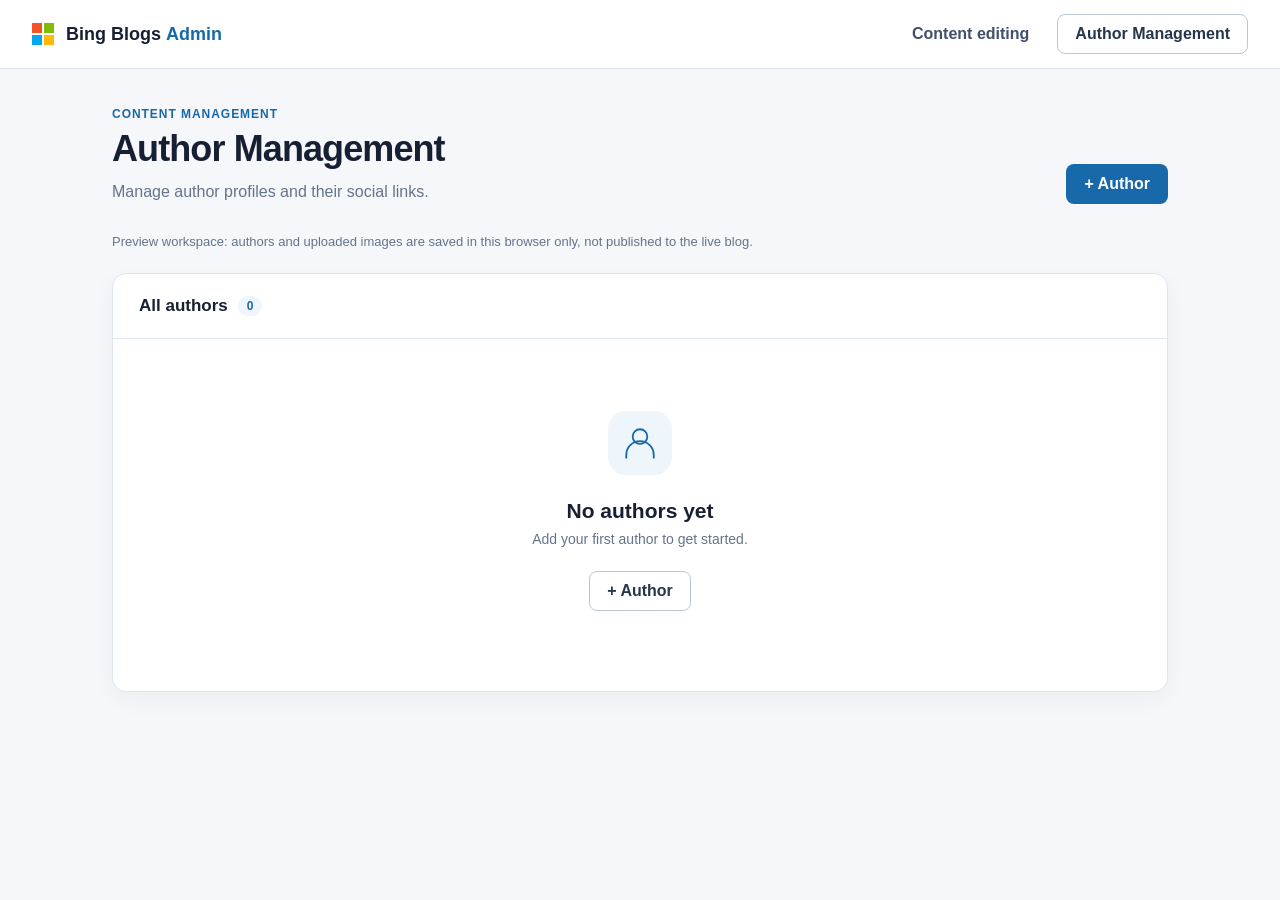
==== site/admin-authors.html @ a42f4350 "Add author management admin page Co-authored-by: Copilot <223556219+Copilot@users.noreply.github.com" ====
<!doctype html>
<html lang="en">
  <head>
    <meta charset="utf-8">
    <meta name="viewport" content="width=device-width, initial-scale=1">
    <title>Bing Blogs Admin - Author Management</title>
    <link rel="stylesheet" href="admin.css">
    <link rel="stylesheet" href="admin-authors.css">
  </head>
  <body class="authors-page">
    <header class="admin-header">
      <div class="admin-header-inner">
        <a class="admin-brand" href="index.html" aria-label="Bing Blogs home">
          <span class="brand-mark" aria-hidden="true"><span></span><span></span><span></span><span></span></span>
          <span>Bing Blogs <strong>Admin</strong></span>
        </a>
        <nav class="header-actions" aria-label="Admin navigation">
          <a class="button button-ghost" href="admin.html">Content editing</a>
          <a class="button button-secondary" href="admin-authors.html" aria-current="page">Author Management</a>
        </nav>
      </div>
    </header>

    <main class="admin-main">
      <div class="page-heading">
        <div>
          <p class="eyebrow">Content management</p>
          <h1>Author Management</h1>
          <p class="page-description">Manage author profiles and their social links.</p>
        </div>
        <button class="button button-primary" id="addAuthor" type="button">+ Author</button>
      </div>
      <p class="storage-note">Preview workspace: authors and uploaded images are saved in this browser only, not published to the live blog.</p>
      <p class="error-message" id="storageError" role="alert" hidden></p>
      <section class="form-card author-list-card" aria-label="Authors">
        <div class="list-heading"><h2>All authors <span id="authorCount">0</span></h2></div>
        <div class="empty-state" id="emptyState">
          <svg viewBox="0 0 48 48" fill="none" aria-hidden="true"><circle cx="24" cy="17" r="8"/><path d="M9 41v-4a15 15 0 0 1 30 0v4"/></svg>
          <h2>No authors yet</h2>
          <p>Add your first author to get started.</p>
          <button class="button button-secondary" id="addFirstAuthor" type="button">+ Author</button>
        </div>
        <div class="table-scroll" id="authorTable" hidden>
          <table>
            <thead><tr><th scope="col">Author</th><th scope="col">Short introduction</th><th scope="col">Link</th><th scope="col">Actions</th></tr></thead>
            <tbody id="authorRows"></tbody>
          </table>
        </div>
      </section>
    </main>

    <dialog id="authorDialog" aria-labelledby="dialogTitle">
      <form id="authorForm">
        <div class="dialog-heading">
          <div><p class="eyebrow">Author profile</p><h2 id="dialogTitle">Add author</h2></div>
          <button class="button button-ghost" id="closeDialog" type="button" aria-label="Close author form">&times;</button>
        </div>
        <div class="dialog-body">
          <div class="field-group">
            <label for="authorName">Name <span class="required">*</span></label>
            <input id="authorName" name="name" type="text" placeholder="Enter author's name" maxlength="100" required>
          </div>
          <div class="field-group">
            <label for="authorImage">Image</label>
            <div class="image-upload">
              <span class="profile-avatar" id="imagePlaceholder" aria-hidden="true">?</span>
              <img class="profile-avatar" id="imagePreview" alt="Author image preview" hidden>
              <div>
                <input id="authorImage" type="file" accept="image/png,image/jpeg,image/webp,image/gif" aria-describedby="imageHelp imageError">
                <p class="field-help" id="imageHelp">PNG, JPG, WebP, or GIF up to 2 MB.</p>
                <button class="text-button" id="removeImage" type="button" hidden>Remove image</button>
              </div>
            </div>
            <p class="error-message" id="imageError" role="alert" hidden></p>
          </div>
          <div class="field-group">
            <label for="authorIntroduction">Short introduction</label>
            <textarea id="authorIntroduction" name="introduction" rows="3" maxlength="300" placeholder="A short bio, role, or area of expertise"></textarea>
            <div class="field-meta"><span>Keep it brief and helpful.</span><span id="introductionCount">0 / 300</span></div>
          </div>
          <div class="field-group">
            <div class="field-label-row">
              <label for="enableLink">Social link</label>
              <label class="enable-control">
                <input id="enableLink" type="checkbox">
                <span class="switch" aria-hidden="true"></span>
                Enable link
              </label>
            </div>
            <p class="field-help">Choose the icon displayed with this author's link.</p>
            <fieldset id="linkFields" disabled hidden>
              <label for="linkPlatform">Platform</label>
              <select id="linkPlatform" name="platform">
                <option value="linkedin">LinkedIn</option>
                <option value="instagram">Instagram (Ins)</option>
                <option value="facebook">Facebook</option>
                <option value="x">X (Twitter)</option>
                <option value="website">Website</option>
              </select>
              <label for="authorLink">Link address <span class="required">*</span></label>
              <input id="authorLink" name="url" type="url" placeholder="https://www.linkedin.com/in/your-profile" maxlength="2048">
              <p class="field-help">Use a full https:// or http:// address.</p>
              <div class="link-preview" id="linkPreview"></div>
            </fieldset>
          </div>
          <p class="error-message" id="formError" role="alert" hidden></p>
        </div>
        <div class="dialog-footer">
          <button class="button button-secondary" id="cancelAuthor" type="button">Cancel</button>
          <button class="button button-primary" id="saveAuthor" type="submit">Save author</button>
        </div>
      </form>
    </dialog>
    <div class="toast" id="toast" role="status" aria-live="polite"></div>
    <script src="admin-authors.js"></script>
  </body>
</html>
---- site/admin.css ----
:root {
  --blue:#1769aa;
  --blue-dark:#0f548b;
  --blue-soft:#eef6fb;
  --ink:#172033;
  --muted:#65748b;
  --line:#dfe6ee;
  --panel:#ffffff;
  --page:#f5f7fa;
  --success:#16805b;
}

* { box-sizing:border-box; }
body {
  margin:0;
  min-width:320px;
  background:var(--page);
  color:var(--ink);
  font-family:"Segoe UI",Arial,sans-serif;
}
button,input,textarea { font:inherit; }
button { color:inherit; }

.admin-header {
  position:sticky;
  top:0;
  z-index:100;
  border-bottom:1px solid var(--line);
  background:rgba(255,255,255,0.96);
  backdrop-filter:blur(12px);
}
.admin-header-inner {
  max-width:1440px;
  min-height:68px;
  margin:0 auto;
  padding:10px 32px;
  display:flex;
  align-items:center;
  justify-content:space-between;
  gap:24px;
}
.admin-brand {
  display:flex;
  align-items:center;
  gap:12px;
  color:var(--ink);
  font-size:18px;
  font-weight:600;
  text-decoration:none;
  white-space:nowrap;
}
.admin-brand strong { color:var(--blue); font-weight:700; }
.brand-mark { width:22px; height:22px; display:grid; grid-template-columns:1fr 1fr; gap:2px; }
.brand-mark span:nth-child(1) { background:#f35325; }
.brand-mark span:nth-child(2) { background:#81bc06; }
.brand-mark span:nth-child(3) { background:#05a6f0; }
.brand-mark span:nth-child(4) { background:#ffba08; }
.header-actions { display:flex; align-items:center; gap:10px; }
.button {
  min-height:40px;
  padding:0 17px;
  border:1px solid transparent;
  border-radius:8px;
  display:inline-flex;
  align-items:center;
  justify-content:center;
  gap:8px;
  background:#fff;
  font-weight:650;
  cursor:pointer;
  text-decoration:none;
  transition:background 150ms ease,border-color 150ms ease,transform 150ms ease;
}
.button:hover { transform:translateY(-1px); }
.button svg { width:17px; height:17px; fill:currentColor; }
.button-ghost { color:#40516a; }
.button-ghost:hover { background:#f3f6f9; }
.button-secondary { border-color:#b9c7d5; color:#26364d; }
.button-secondary:hover { border-color:#8399ae; }
.button-primary { background:var(--blue); color:#fff; }
.button-primary:hover { background:var(--blue-dark); }

.admin-main { max-width:1120px; margin:0 auto; padding:38px 32px 80px; }
.page-heading { display:flex; align-items:flex-end; justify-content:space-between; gap:24px; margin-bottom:28px; }
.eyebrow { margin:0 0 7px; color:var(--blue); font-size:12px; font-weight:800; letter-spacing:.08em; text-transform:uppercase; }
h1 { margin:0; font-size:36px; letter-spacing:-.025em; }
.draft-status { display:flex; align-items:center; gap:8px; color:var(--muted); font-size:14px; font-weight:650; }
.draft-status span { width:8px; height:8px; border-radius:50%; background:#e0a100; box-shadow:0 0 0 4px #fff3c4; }

.editor-tabs {
  display:flex;
  gap:30px;
  margin-bottom:22px;
  padding:0 4px;
  border-bottom:1px solid var(--line);
}
.editor-tab {
  position:relative;
  padding:0 2px 15px;
  border:0;
  background:transparent;
  color:var(--muted);
  font-weight:700;
  cursor:pointer;
}
.editor-tab::after {
  content:"";
  position:absolute;
  right:0;
  bottom:-1px;
  left:0;
  height:3px;
  border-radius:3px 3px 0 0;
  background:transparent;
}
.editor-tab.active { color:var(--blue); }
.editor-tab.active::after { background:var(--blue); }

.tab-panel[hidden] { display:none; }
.form-card {
  padding:32px;
  border:1px solid var(--line);
  border-radius:14px;
  background:var(--panel);
  box-shadow:0 8px 24px rgba(23,32,51,.045);
}
.field-group + .field-group { margin-top:30px; padding-top:30px; border-top:1px solid #edf1f5; }
.field-grid { display:grid; grid-template-columns:1fr 1fr; gap:28px; margin-top:30px; padding-top:30px; border-top:1px solid #edf1f5; }
.field-grid .field-group + .field-group { margin:0; padding:0; border:0; }
.field-group > label,.field-label-row > label { display:block; margin-bottom:9px; font-size:14px; font-weight:750; }
.field-label-row { display:flex; align-items:center; justify-content:space-between; gap:20px; margin-bottom:9px; }
.field-label-row > label { margin:0; }
.required { color:#c93434; }
input[type="text"],textarea {
  width:100%;
  border:1px solid #cbd6e2;
  border-radius:8px;
  outline:none;
  background:#fff;
  color:var(--ink);
  transition:border-color 150ms ease,box-shadow 150ms ease;
}
input[type="text"] { min-height:44px; padding:0 13px; }
textarea { padding:12px 13px; line-height:1.55; resize:vertical; }
input[type="text"]:focus,textarea:focus { border-color:var(--blue); box-shadow:0 0 0 3px rgba(23,105,170,.12); }
input::placeholder,textarea::placeholder { color:#9aa7b5; }
.field-help,.field-meta { margin:8px 0 0; color:#7a8899; font-size:12px; line-height:1.5; }
.field-meta { display:flex; justify-content:space-between; gap:20px; }

.enable-control { display:inline-flex !important; align-items:center; gap:8px; margin:0 !important; color:#55657a; font-size:13px !important; cursor:pointer; }
.enable-control input { position:absolute; opacity:0; pointer-events:none; }
.switch { position:relative; width:34px; height:19px; border-radius:999px; background:#a9b6c4; transition:background 150ms ease; }
.switch::after { content:""; position:absolute; top:3px; left:3px; width:13px; height:13px; border-radius:50%; background:#fff; transition:transform 150ms ease; }
.enable-control input:checked + .switch { background:var(--blue); }
.enable-control input:checked + .switch::after { transform:translateX(15px); }
.is-disabled { opacity:.46; }
.is-disabled input,.is-disabled textarea,.is-disabled button { pointer-events:none; }

.content-editor { overflow:hidden; border:1px solid #cbd6e2; border-radius:10px; }
.content-tabs { display:flex; gap:4px; padding:8px 10px 0; background:#f7f9fb; border-bottom:1px solid var(--line); }
.content-tab { padding:9px 14px 11px; border:0; border-bottom:2px solid transparent; background:transparent; color:var(--muted); font-size:13px; font-weight:700; cursor:pointer; }
.content-tab.active { border-color:var(--blue); color:var(--blue); }
.editor-toolbar { display:flex; align-items:center; gap:3px; padding:8px 10px; border-bottom:1px solid var(--line); background:#fff; }
.editor-toolbar button { width:34px; height:32px; border:0; border-radius:6px; background:transparent; cursor:pointer; }
.editor-toolbar button:hover { background:#edf3f8; }
.editor-toolbar span { width:1px; height:22px; margin:0 6px; background:var(--line); }
.content-panel { display:none; min-height:290px; border:0; border-radius:0; resize:vertical; }
.content-panel.active { display:block; }
.content-panel:focus { box-shadow:none; }
.code-editor { background:#172033; color:#e6edf5; font-family:Consolas,monospace; font-size:13px; }

.choice-list { display:flex; flex-wrap:wrap; gap:9px; }
.choice-list label { cursor:pointer; }
.choice-list input { position:absolute; opacity:0; }
.choice-list span { display:block; padding:8px 12px; border:1px solid #cbd6e2; border-radius:999px; color:#56677b; font-size:13px; font-weight:650; }
.choice-list input:checked + span { border-color:#88b7d6; background:var(--blue-soft); color:var(--blue); }
.tag-editor { min-height:44px; padding:6px 8px; display:flex; flex-wrap:wrap; align-items:center; gap:6px; border:1px solid #cbd6e2; border-radius:8px; cursor:text; }
.tag-editor:focus-within { border-color:var(--blue); box-shadow:0 0 0 3px rgba(23,105,170,.12); }
.tag-values { display:contents; }
.tag-chip { display:inline-flex; align-items:center; gap:6px; padding:5px 8px; border-radius:6px; background:var(--blue-soft); color:var(--blue-dark); font-size:12px; font-weight:700; }
.tag-chip button { padding:0; border:0; background:transparent; color:inherit; cursor:pointer; }
.tag-editor input { flex:1; min-width:150px; min-height:28px; padding:0 4px; border:0; box-shadow:none !important; }

.upload-area {
  width:100%;
  min-height:160px;
  padding:24px;
  display:flex;
  flex-direction:column;
  align-items:center;
  justify-content:center;
  gap:8px;
  border:1px dashed #aebdcb;
  border-radius:10px;
  background:#fafcfd;
  color:var(--muted);
  cursor:pointer;
}
.upload-area:hover { border-color:var(--blue); background:#f6fbfe; }
.upload-area strong { color:#314258; }
.upload-area > span:last-child { font-size:12px; }
.upload-icon { width:42px; height:42px; display:grid; place-items:center; border-radius:50%; background:var(--blue-soft); color:var(--blue); }
.upload-icon svg { width:22px; height:22px; fill:currentColor; }

.optional-section + .optional-section { margin-top:34px; padding-top:34px; border-top:1px solid #edf1f5; }
.section-control { display:flex; align-items:flex-start; justify-content:space-between; gap:24px; margin-bottom:20px; }
.section-control h2 { margin:0 0 5px; font-size:19px; }
.section-control p { margin:0; color:var(--muted); font-size:13px; }
.faq-editor-list { display:flex; flex-direction:column; gap:12px; }
.faq-editor-item { display:grid; grid-template-columns:32px 1fr 32px; gap:12px; padding:18px 14px; border:1px solid var(--line); border-radius:10px; background:#fafcfd; }
.faq-editor-item.dragging { opacity:.45; border-color:var(--blue); }
.drag-handle,.remove-faq { align-self:start; width:32px; height:32px; border:0; border-radius:6px; background:transparent; color:#8997a7; font-size:20px; cursor:grab; }
.drag-handle:hover,.remove-faq:hover { background:#edf2f6; color:#40516a; }
.remove-faq { color:#a84b4b; cursor:pointer; }
.faq-editor-fields { display:grid; grid-template-columns:1fr 1.3fr; gap:14px; }
.faq-editor-fields label { color:#56677b; font-size:12px; font-weight:750; }
.faq-editor-fields input,.faq-editor-fields textarea { margin-top:7px; }
.button-add { margin-top:14px; border-color:#b8c8d7; color:var(--blue); }
.button-add span { font-size:20px; line-height:1; }
.author-select-list { display:grid; grid-template-columns:1fr 1fr; gap:12px; }
.author-option { display:grid; grid-template-columns:auto 42px 1fr; align-items:center; gap:12px; padding:13px; border:1px solid var(--line); border-radius:10px; cursor:pointer; }
.author-option:has(input:checked) { border-color:#7eafd0; background:#f3f9fd; }
.author-option input { width:17px; height:17px; accent-color:var(--blue); }
.author-avatar { width:42px; height:42px; display:grid; place-items:center; border-radius:50%; color:#fff; font-size:12px; font-weight:800; }
.avatar-blue { background:#3679ab; }
.avatar-purple { background:#7658a8; }
.avatar-green { background:#3c886a; }
.avatar-orange { background:#bd7042; }
.author-option strong,.author-option small { display:block; }
.author-option strong { margin-bottom:4px; font-size:13px; }
.author-option small { color:var(--muted); font-size:11px; }

.slug-field { display:flex; align-items:center; overflow:hidden; border:1px solid #d5dee7; border-radius:8px; background:#f2f4f7; color:#7c8998; }
.slug-field span { padding-left:13px; font-size:14px; white-space:nowrap; }
.slug-field input { border:0; background:transparent; color:#637184; box-shadow:none; }

.toast {
  position:fixed;
  right:24px;
  bottom:24px;
  z-index:200;
  max-width:360px;
  padding:13px 17px;
  border-radius:9px;
  background:#172033;
  color:#fff;
  font-size:14px;
  box-shadow:0 14px 36px rgba(23,32,51,.24);
  opacity:0;
  transform:translateY(16px);
  pointer-events:none;
  transition:opacity 180ms ease,transform 180ms ease;
}
.toast.show { opacity:1; transform:translateY(0); }
.toast.success { background:var(--success); }
.toast.error { background:#b23a3a; }

@media (max-width:820px) {
  .admin-header-inner { align-items:flex-start; padding:14px 18px; }
  .header-actions { justify-content:flex-end; flex-wrap:wrap; }
  .button { min-height:36px; padding:0 12px; font-size:12px; }
  .admin-main { padding:28px 18px 60px; }
  .form-card { padding:22px; }
  .field-grid,.faq-editor-fields,.author-select-list { grid-template-columns:1fr; }
}

@media (max-width:560px) {
  .admin-header-inner { flex-direction:column; }
  .header-actions { width:100%; justify-content:flex-start; }
  .page-heading { align-items:flex-start; }
  .editor-tabs { gap:18px; overflow-x:auto; }
  .editor-tab { white-space:nowrap; }
  .section-control { flex-direction:column; }
}
---- site/admin-authors.css ----
.authors-page button:focus-visible,.authors-page a:focus-visible,.authors-page select:focus-visible,
.authors-page input:focus-visible { outline:3px solid #77b9e6; outline-offset:3px; }
.authors-page .enable-control input:focus-visible + .switch { outline:3px solid #77b9e6; outline-offset:3px; }
.authors-page [hidden] { display:none !important; }
.page-description { margin:10px 0 0; color:var(--muted); line-height:1.5; }
.storage-note { margin:0 0 20px; color:var(--muted); font-size:13px; line-height:1.6; }
.author-list-card { padding:0; overflow:hidden; }
.list-heading { padding:22px 26px; border-bottom:1px solid var(--line); }
.list-heading h2 { display:flex; align-items:center; gap:10px; margin:0; font-size:17px; }
#authorCount { padding:3px 9px; border-radius:20px; background:var(--blue-soft); color:var(--blue); font-size:12px; }
.empty-state { padding:72px 24px 80px; text-align:center; }
.empty-state svg { width:64px; height:64px; padding:10px; border-radius:18px; background:var(--blue-soft); stroke:var(--blue); stroke-width:2; }
.empty-state h2 { margin:20px 0 8px; font-size:21px; }
.empty-state p { margin:0 0 24px; color:var(--muted); font-size:14px; }
.table-scroll { overflow-x:auto; }
table { width:100%; border-collapse:collapse; text-align:left; }
th { padding:14px 24px; background:#fafcfd; color:var(--muted); font-size:12px; font-weight:650; }
td { padding:20px 24px; border-top:1px solid var(--line); font-size:14px; }
.author-identity { display:flex; align-items:center; gap:13px; min-width:170px; }
.author-identity strong { overflow-wrap:anywhere; }
.profile-avatar { width:64px; height:64px; flex-shrink:0; border:1px solid var(--line); border-radius:50%; object-fit:cover; display:inline-grid; place-items:center; background:var(--blue-soft); color:var(--blue); font-weight:700; font-size:21px; }
td .profile-avatar { width:44px; height:44px; font-size:15px; }
.author-bio { min-width:200px; max-width:360px; color:var(--muted); line-height:1.6; white-space:pre-wrap; overflow-wrap:anywhere; }
.social-link { display:inline-flex; align-items:center; gap:8px; color:var(--blue); text-decoration:none; white-space:nowrap; }
.social-link:hover { text-decoration:underline; }
.social-icon { width:20px; height:20px; display:inline-block; flex-shrink:0; }
.row-actions { display:flex; gap:12px; }
.text-button { padding:4px 0; border:0; background:none; color:var(--blue); font-size:13px; font-weight:600; cursor:pointer; }
.text-button:hover { text-decoration:underline; }
.delete-button { color:#b23a3a; }
.muted { color:var(--muted); font-size:13px; }
dialog { width:calc(100% - 32px); max-width:600px; max-height:90dvh; padding:0; border:1px solid var(--line); border-radius:16px; background:#fff; color:var(--ink); box-shadow:0 24px 80px #17203333; }
dialog::backdrop { background:#17203380; backdrop-filter:blur(3px); }
body:has(dialog[open]) { overflow:hidden; }
.dialog-heading { display:flex; align-items:center; justify-content:space-between; gap:12px; padding:24px 28px; border-bottom:1px solid var(--line); }
.dialog-heading h2 { margin:0; font-size:24px; }
.dialog-body { padding:24px 28px; }
.dialog-body .field-group + .field-group { margin-top:22px; padding-top:22px; }
.image-upload { display:flex; align-items:center; gap:18px; }
.image-upload > div { min-width:0; }
input[type="file"] { width:100%; color:var(--muted); font-size:12px; }
input::file-selector-button { margin-right:10px; padding:8px 12px; border:1px solid #b9c7d5; border-radius:6px; background:#fff; color:var(--ink); cursor:pointer; }
fieldset { margin:16px 0 0; padding:18px; border:1px solid var(--line); border-radius:10px; background:#fafcfd; }
fieldset label { display:block; margin-bottom:8px; font-size:13px; font-weight:650; }
select,input[type="url"] { width:100%; min-height:44px; padding:10px 13px; border:1px solid #cbd6e2; border-radius:8px; color:var(--ink); background:#fff; font:inherit; }
select { margin-bottom:18px; }
.link-preview { margin-top:14px; padding-top:14px; border-top:1px solid var(--line); font-size:13px; }
.dialog-footer { display:flex; justify-content:flex-end; gap:10px; padding:20px 28px; border-top:1px solid var(--line); background:#fafcfd; }
.error-message { padding:12px; border:1px solid #efc7c7; border-radius:8px; background:#fff4f4; color:#a52d2d; font-size:13px; line-height:1.5; }
button:disabled { opacity:.55; cursor:not-allowed; transform:none; }
@media (max-width:560px) {
  .authors-page h1 { font-size:27px; }
  .authors-page .page-heading { flex-direction:column; gap:18px; }
  .dialog-heading,.dialog-body,.dialog-footer { padding:20px; }
  .image-upload { align-items:flex-start; gap:12px; }
  th,td { padding:14px 18px; }
}
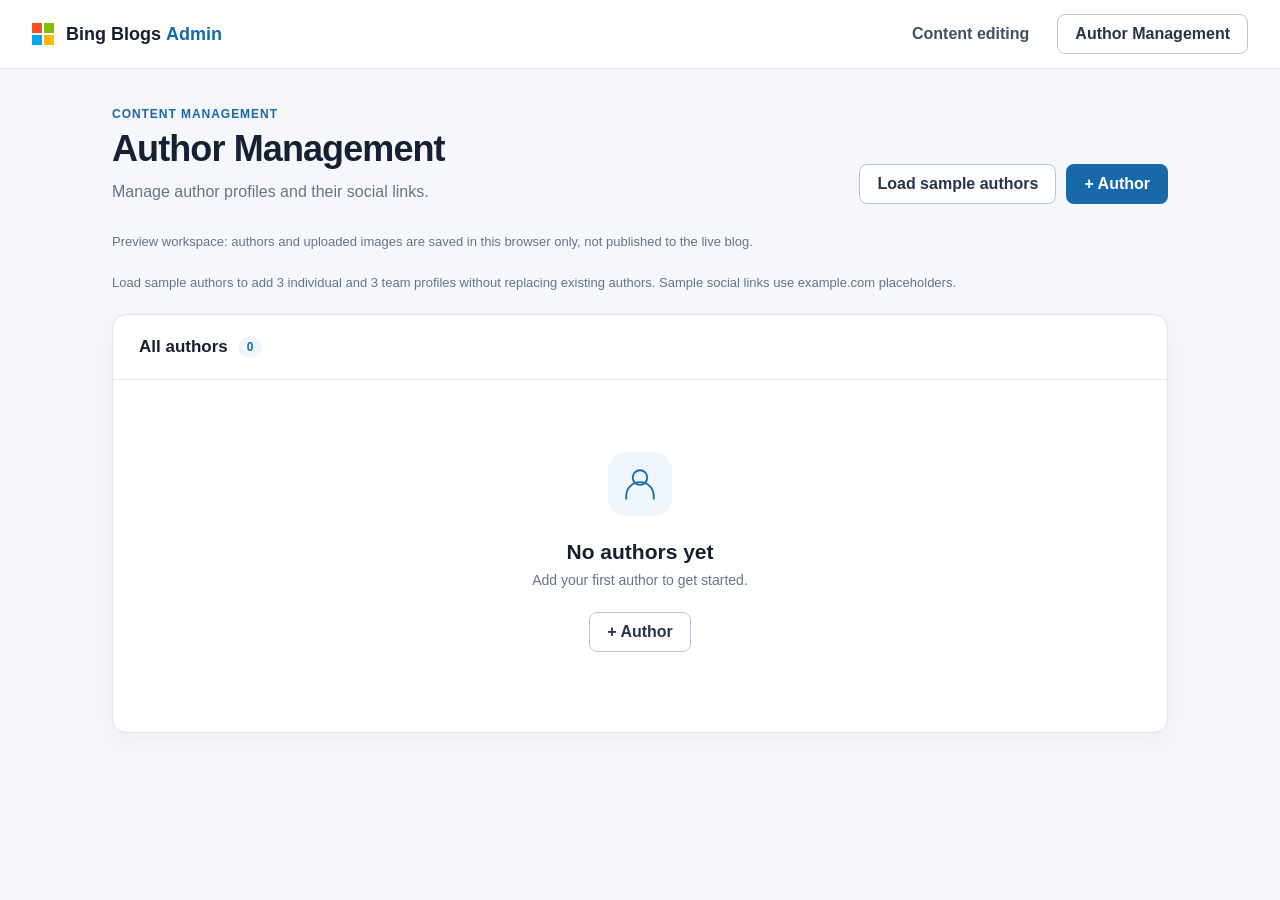
==== commit 7524d3f6: "Add portable author sample data preview Co-authored-by: Copilot <223556219+Copilot@users.noreply.git" ====
--- a/site/admin-authors.html
+++ b/site/admin-authors.html
@@ -28,9 +28,13 @@
           <h1>Author Management</h1>
           <p class="page-description">Manage author profiles and their social links.</p>
         </div>
-        <button class="button button-primary" id="addAuthor" type="button">+ Author</button>
+        <div class="header-actions">
+          <button class="button button-secondary" id="loadSampleAuthors" type="button">Load sample authors</button>
+          <button class="button button-primary" id="addAuthor" type="button">+ Author</button>
+        </div>
       </div>
       <p class="storage-note">Preview workspace: authors and uploaded images are saved in this browser only, not published to the live blog.</p>
+      <p class="storage-note">Load sample authors to add 3 individual and 3 team profiles without replacing existing authors. Sample social links use example.com placeholders.</p>
       <p class="error-message" id="storageError" role="alert" hidden></p>
       <section class="form-card author-list-card" aria-label="Authors">
         <div class="list-heading"><h2>All authors <span id="authorCount">0</span></h2></div>
